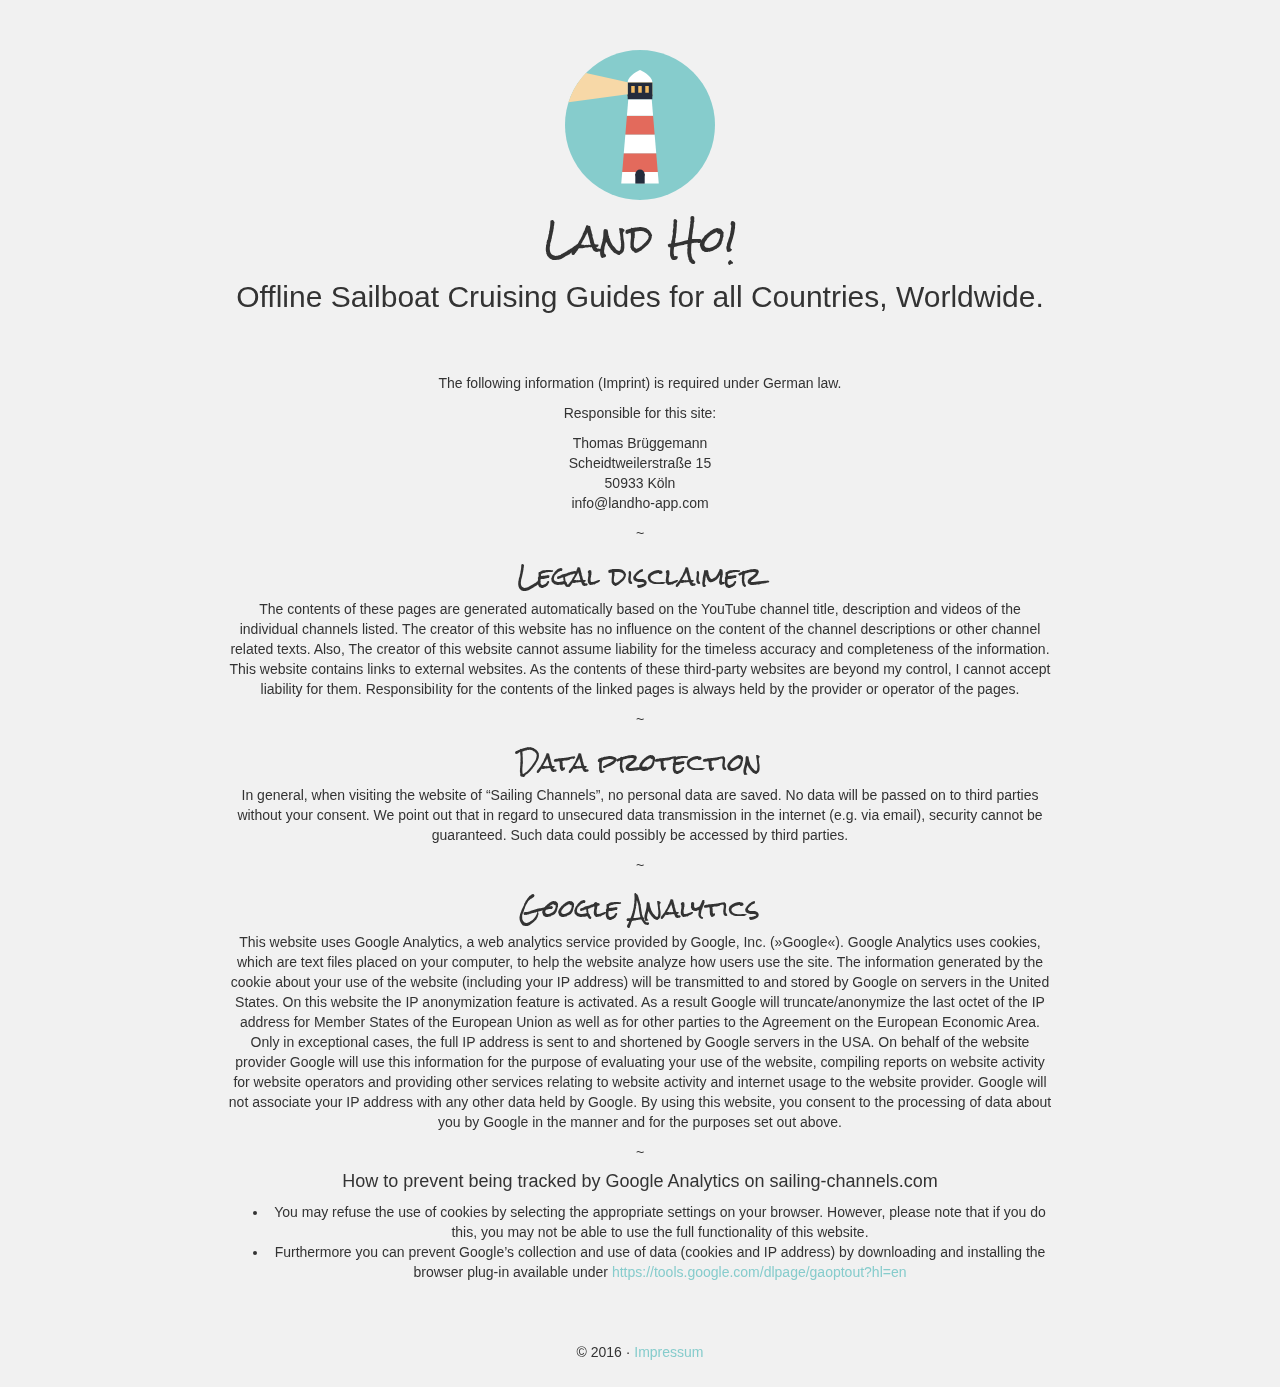
==== imprint.html @ a47e9b3a "ready for now" ====
<html>

<head>
	<meta charset="utf-8"/>
	<meta http-equiv="X-UA-Compatible" content="IE=edge"/>
	<meta name="viewport" content="width=device-width, initial-scale=1, initial-scale=1.0, maximum-scale=1.0, user-scalable=0" />
	
	<title>Imprint - Land Ho! - Offline Sailboat Cruising Guides for all Countries Worldwide.</title>
	<meta name="description" content="Land Ho! - Offline Sailboat Cruising Guides for all Countries Worldwide.">
	<meta name="keywords" content="cruising,guide,guidebook,sailing,channels,youtube,sailboat,liveaboard,sail" />

	<link rel="stylesheet" href="https://maxcdn.bootstrapcdn.com/bootstrap/3.3.6/css/bootstrap.min.css">
	<link rel="stylesheet" href="https://fonts.googleapis.com/css?family=Rock+Salt">
	<link rel="stylesheet" href="https://maxcdn.bootstrapcdn.com/font-awesome/4.6.3/css/font-awesome.min.css">
	<link rel="stylesheet" href="css/main.css">
</head>

<body>

	<video width="100%" height="250" autoplay loop muted>
		<source src="hero.mp4" type="video/mp4" />
	</video>

	<div class="container-fluid landho-container">

		<div class="row">
			<div class="col-md-12">
				<a href="/"><img src="img/icon.svg" width="150" /></a>
				<h1>Land Ho!</h1>
				<h2>Offline Sailboat Cruising Guides for all Countries, Worldwide.</h2>
			</div>
		</div>
		<div class="row">
			<div class="col-md-2"></div>
			<div class="col-md-8">
				<p>The following information (Imprint) is required under German law.</p>

                <p>Responsible for this site:</p>

                <p><span class="reverse">nnameggürB samohT</span><br />
                <span class="reverse">51 eßartsreliewtdiehcS</span><br />
                <span class="reverse">nlöK 33905</span><br />
                <span class="reverse">moc.ppa-ohdnal@ofni</span><br />
				</p>
				<center><p>~</p></center>
                <h3>Legal disclaimer</h3>
                <p>The contents of these pages are generated automatically based on the YouTube channel title, description and videos of the individual channels listed. The creator of this website has no influence on the content of the channel descriptions or other channel related texts. Also, The creator of this website cannot assume liability for the timeless accuracy and completeness of the information. This website contains links to external websites. As the contents of these third-party websites are beyond my control, I cannot accept liability for them. ResponsibiIity for the contents of the linked pages is always held by the provider or operator of the pages.</p>
				<center><p>~</p></center>
                <h3>Data protection</h3>
                <p>In general, when visiting the website of “Sailing Channels”, no personal data are saved. No data will be passed on to third parties without your consent. We point out that in regard to unsecured data transmission in the internet (e.g. via email), security cannot be guaranteed. Such data could possibIy be accessed by third parties.</p>
				<center><p>~</p></center>
                <h3>Google Analytics</h3>
                <p>This website uses Google Analytics, a web analytics service provided by Google, Inc. (»Google«). Google Analytics uses cookies, which are text files placed on your computer, to help the website analyze how users use the site. The information generated by the cookie about your use of the website (including your IP address) will be transmitted to and stored by Google on servers in the United States. On this website the IP anonymization feature is activated. As a result Google will truncate/anonymize the last octet of the IP address for Member States of the European Union as well as for other parties to the Agreement on the European Economic Area. Only in exceptional cases, the full IP address is sent to and shortened by Google servers in the USA. On behalf of the website provider Google will use this information for the purpose of evaluating your use of the website, compiling reports on website activity for website operators and providing other services relating to website activity and internet usage to the website provider. Google will not associate your IP address with any other data held by Google. By using this website, you consent to the processing of data about you by Google in the manner and for the purposes set out above.</p>
				<center><p>~</p></center>
                <h4>How to prevent being tracked by Google Analytics on sailing-channels.com</h4>

                <ul>
                    <li>You may refuse the use of cookies by selecting the appropriate settings on your browser. However, please note that if you do this, you may not be able to use the full functionality of this website.</li>
                    <li>Furthermore you can prevent Google’s collection and use of data (cookies and IP address) by downloading and installing the browser plug-in available under <a href="https://tools.google.com/dlpage/gaoptout?hl=en" target="_blank">https://tools.google.com/dlpage/gaoptout?hl=en</a></li>
                </ul>
			</div>
			<div class="col-md-2"></div>
		</div>

		<div class="row row-footer">
			<div class="col-md-12">&copy; 2016 &middot <a href="impressum.html">Impressum</a></div>
		</div>
	</div>

	<script>
		(function(i,s,o,g,r,a,m){i['GoogleAnalyticsObject']=r;i[r]=i[r]||function(){
		(i[r].q=i[r].q||[]).push(arguments)},i[r].l=1*new Date();a=s.createElement(o),
		m=s.getElementsByTagName(o)[0];a.async=1;a.src=g;m.parentNode.insertBefore(a,m)
		})(window,document,'script','https://www.google-analytics.com/analytics.js','ga');

		ga('create', 'UA-15981085-18', 'auto');
		ga('send', 'pageview');
	</script>
</body>
</html>
---- css/main.css ----
body {
    background-color: #f1f1f1;
}

video { 
    position: fixed;
    top: 50%;
    left: 50%;
    min-width: 100%;
    min-height: 100%;
    width: auto;
    height: auto;
    z-index: -100;
    transform: translateX(-50%) translateY(-50%);
    background-size: cover;
    opacity: 0.3;
    -webkit-filter: grayscale(100%); /* Chrome, Safari, Opera */
    filter: grayscale(100%);
}

h1, h3 {
    font-family: "Rock Salt", cursive;
}

h2 {
    font-weight: 100;
}

.row {
    margin-top:50px;
    text-align: center;
}

.row-footer {
    margin-bottom:25px;
}

.screenshot-img {
    -webkit-box-shadow: 0px 0px 50px 0px rgba(0,0,0,0.2);
    -moz-box-shadow: 0px 0px 50px 0px rgba(0,0,0,0.2);
    box-shadow: 0px 0px 50px 0px rgba(0,0,0,0.2);
}

.btn-landho {
    background-color: #86cccc!important;
    color:white!important;
    -webkit-text-shadow: 0px 0px 5px rgba(0, 0, 0, 0.3);
    -moz-text-shadow: 0px 0px 5px rgba(0, 0, 0, 0.3);
    text-shadow: 0px 0px 5px rgba(0, 0, 0, 0.3);

    -webkit-box-shadow: 0px 0px 10px 0px rgba(0,0,0,0.1);
    -moz-box-shadow: 0px 0px 10px 0px rgba(0,0,0,0.1);
    box-shadow: 0px 0px 10px 0px rgba(0,0,0,0.1);
}

.btn-landho:hover {
    opacity: 0.9;
}

a {
    color: #86cccc!important;
}

.carousel-btn {
    color:#888!important;
    font-size: 4em;
}

.carousel-btn-right {
    float:left;
}

.carousel-btn-left {
    float:right;
}

.carousel-btn:hover {
    color:#444!important;
}

.reverse {
    unicode-bidi: bidi-override;
    direction: rtl;
    text-align: left;
}
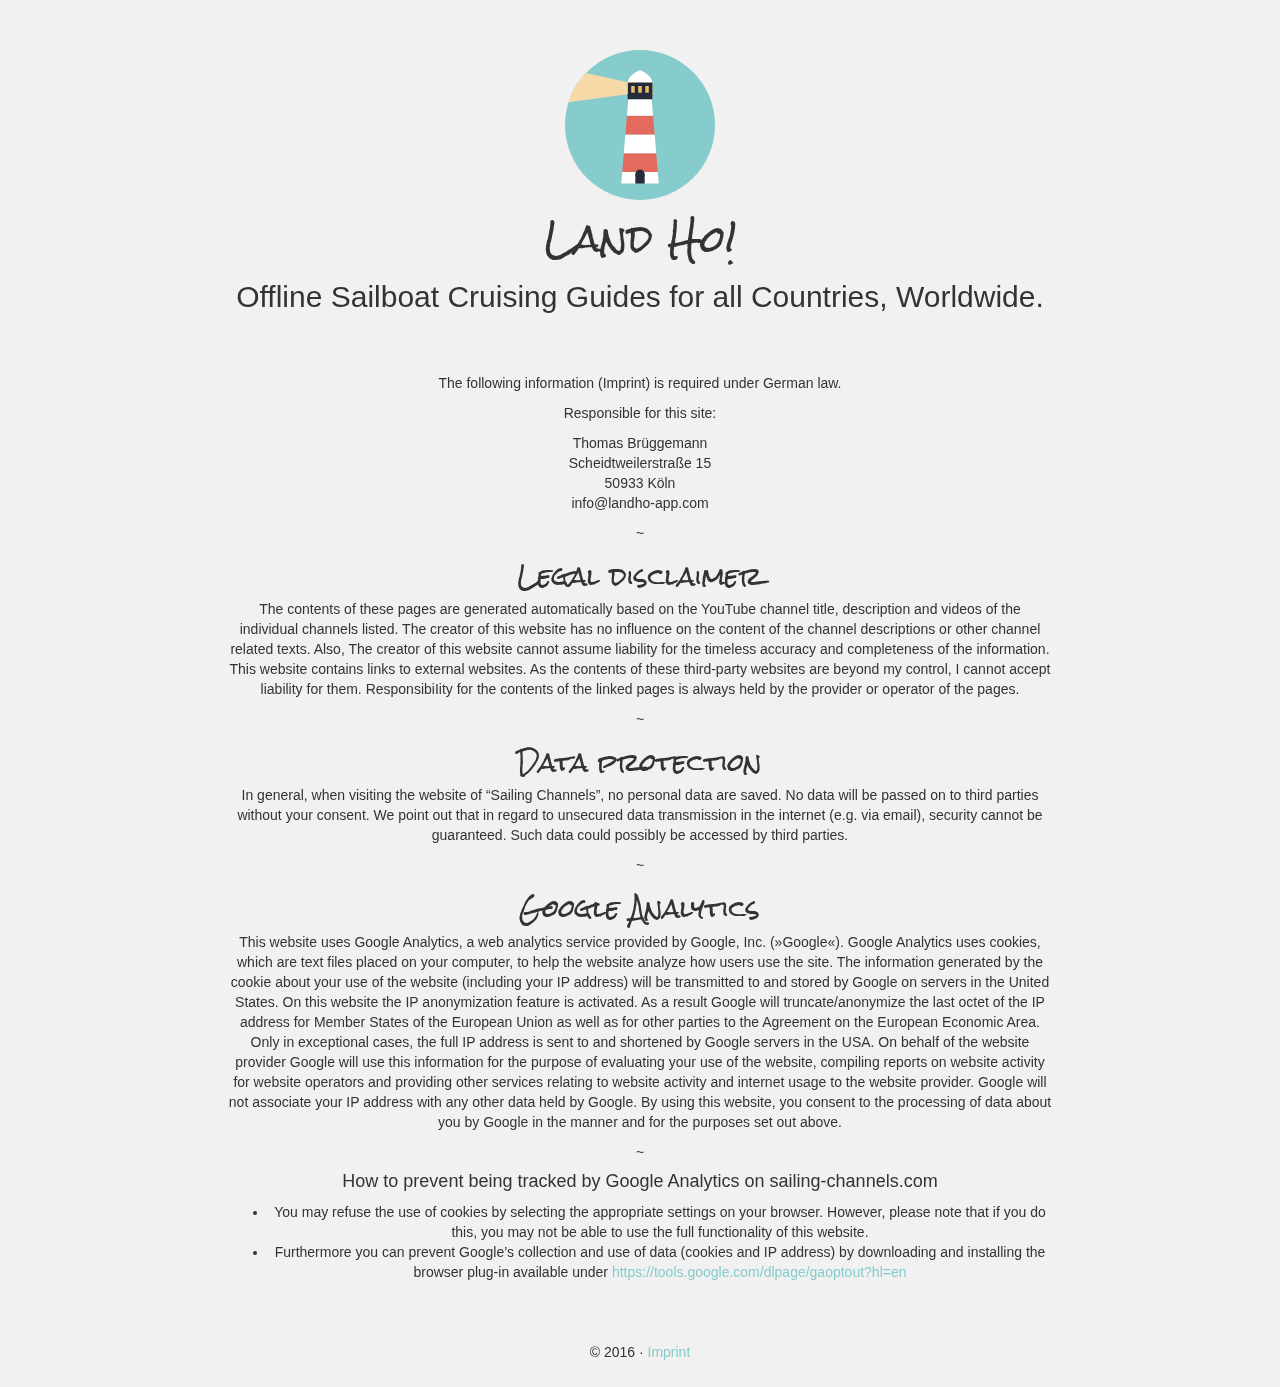
==== commit 2fd1a4e3: "fixi linki" ====
--- a/imprint.html
+++ b/imprint.html
@@ -63,7 +63,7 @@
 		</div>
 
 		<div class="row row-footer">
-			<div class="col-md-12">&copy; 2016 &middot <a href="impressum.html">Impressum</a></div>
+			<div class="col-md-12">&copy; 2016 &middot <a href="imprint.html">Imprint</a></div>
 		</div>
 	</div>
 
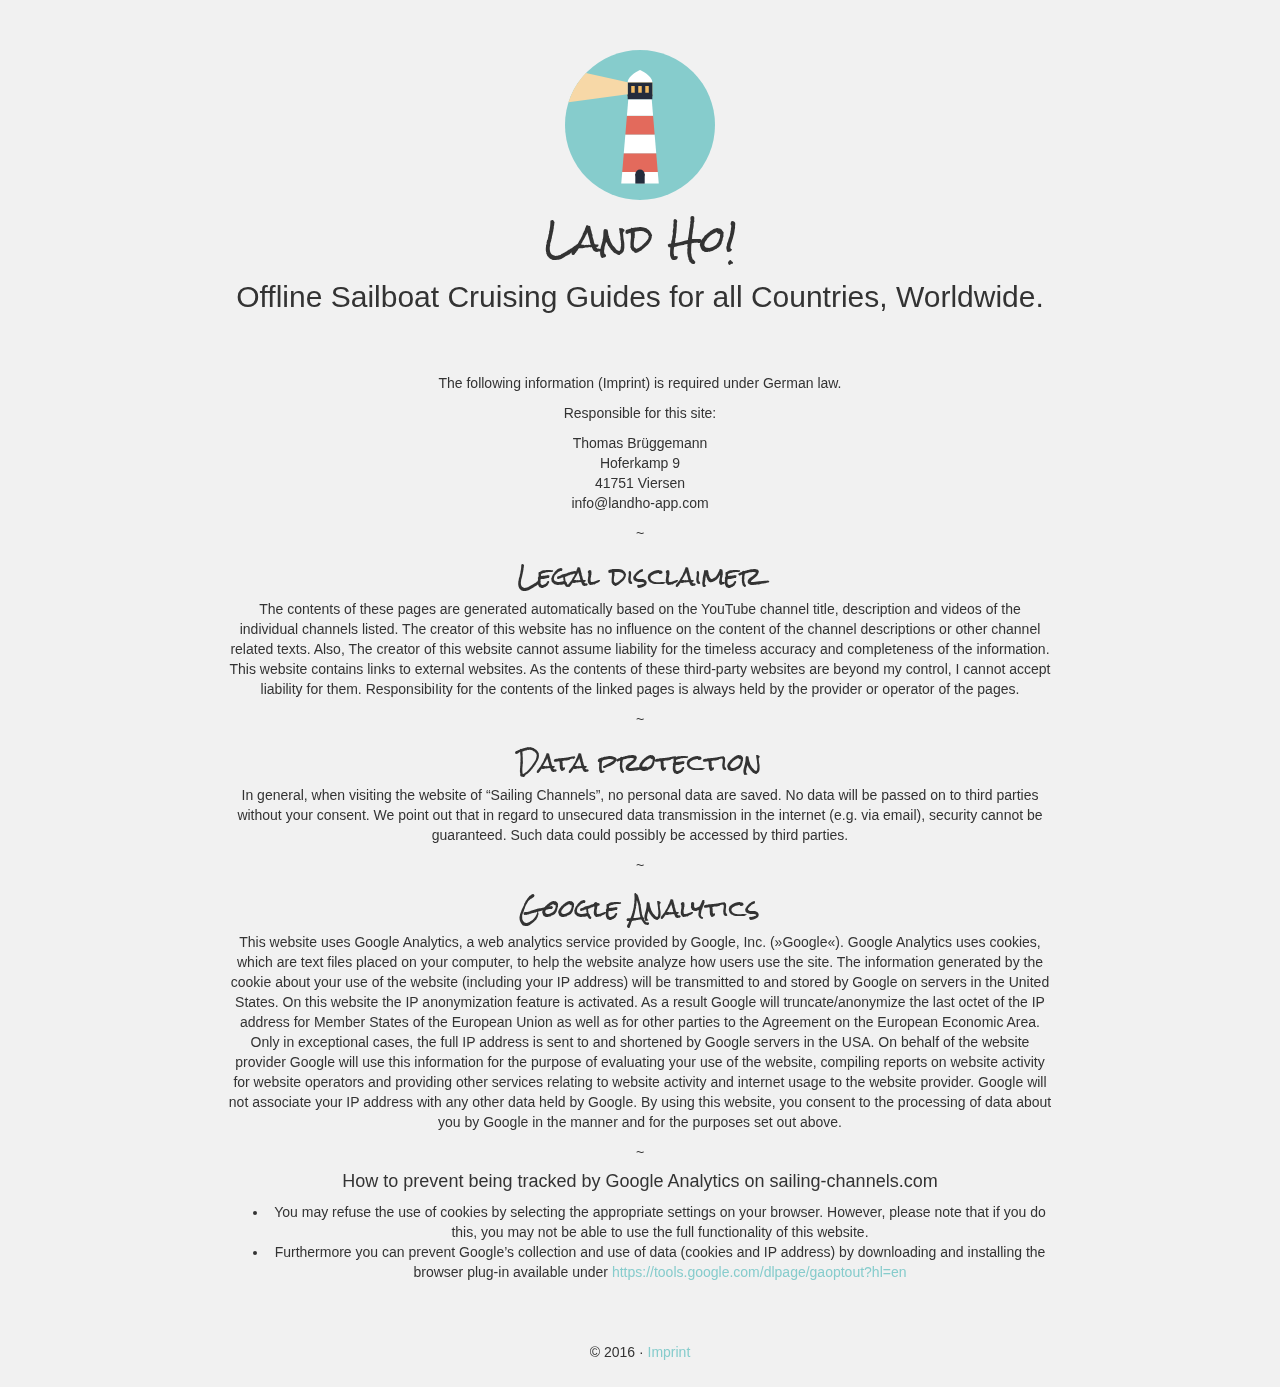
==== commit 81822524: "imprint update" ====
--- a/imprint.html
+++ b/imprint.html
@@ -4,7 +4,7 @@
 	<meta charset="utf-8"/>
 	<meta http-equiv="X-UA-Compatible" content="IE=edge"/>
 	<meta name="viewport" content="width=device-width, initial-scale=1, initial-scale=1.0, maximum-scale=1.0, user-scalable=0" />
-	
+
 	<title>Imprint - Land Ho! - Offline Sailboat Cruising Guides for all Countries Worldwide.</title>
 	<meta name="description" content="Land Ho! - Offline Sailboat Cruising Guides for all Countries Worldwide.">
 	<meta name="keywords" content="cruising,guide,guidebook,sailing,channels,youtube,sailboat,liveaboard,sail" />
@@ -38,8 +38,8 @@
                 <p>Responsible for this site:</p>
 
                 <p><span class="reverse">nnameggürB samohT</span><br />
-                <span class="reverse">51 eßartsreliewtdiehcS</span><br />
-                <span class="reverse">nlöK 33905</span><br />
+                <span class="reverse">9 pmakrefoH</span><br />
+                <span class="reverse">nesreiV 15714</span><br />
                 <span class="reverse">moc.ppa-ohdnal@ofni</span><br />
 				</p>
 				<center><p>~</p></center>
@@ -77,4 +77,4 @@
 		ga('send', 'pageview');
 	</script>
 </body>
-</html>+</html>
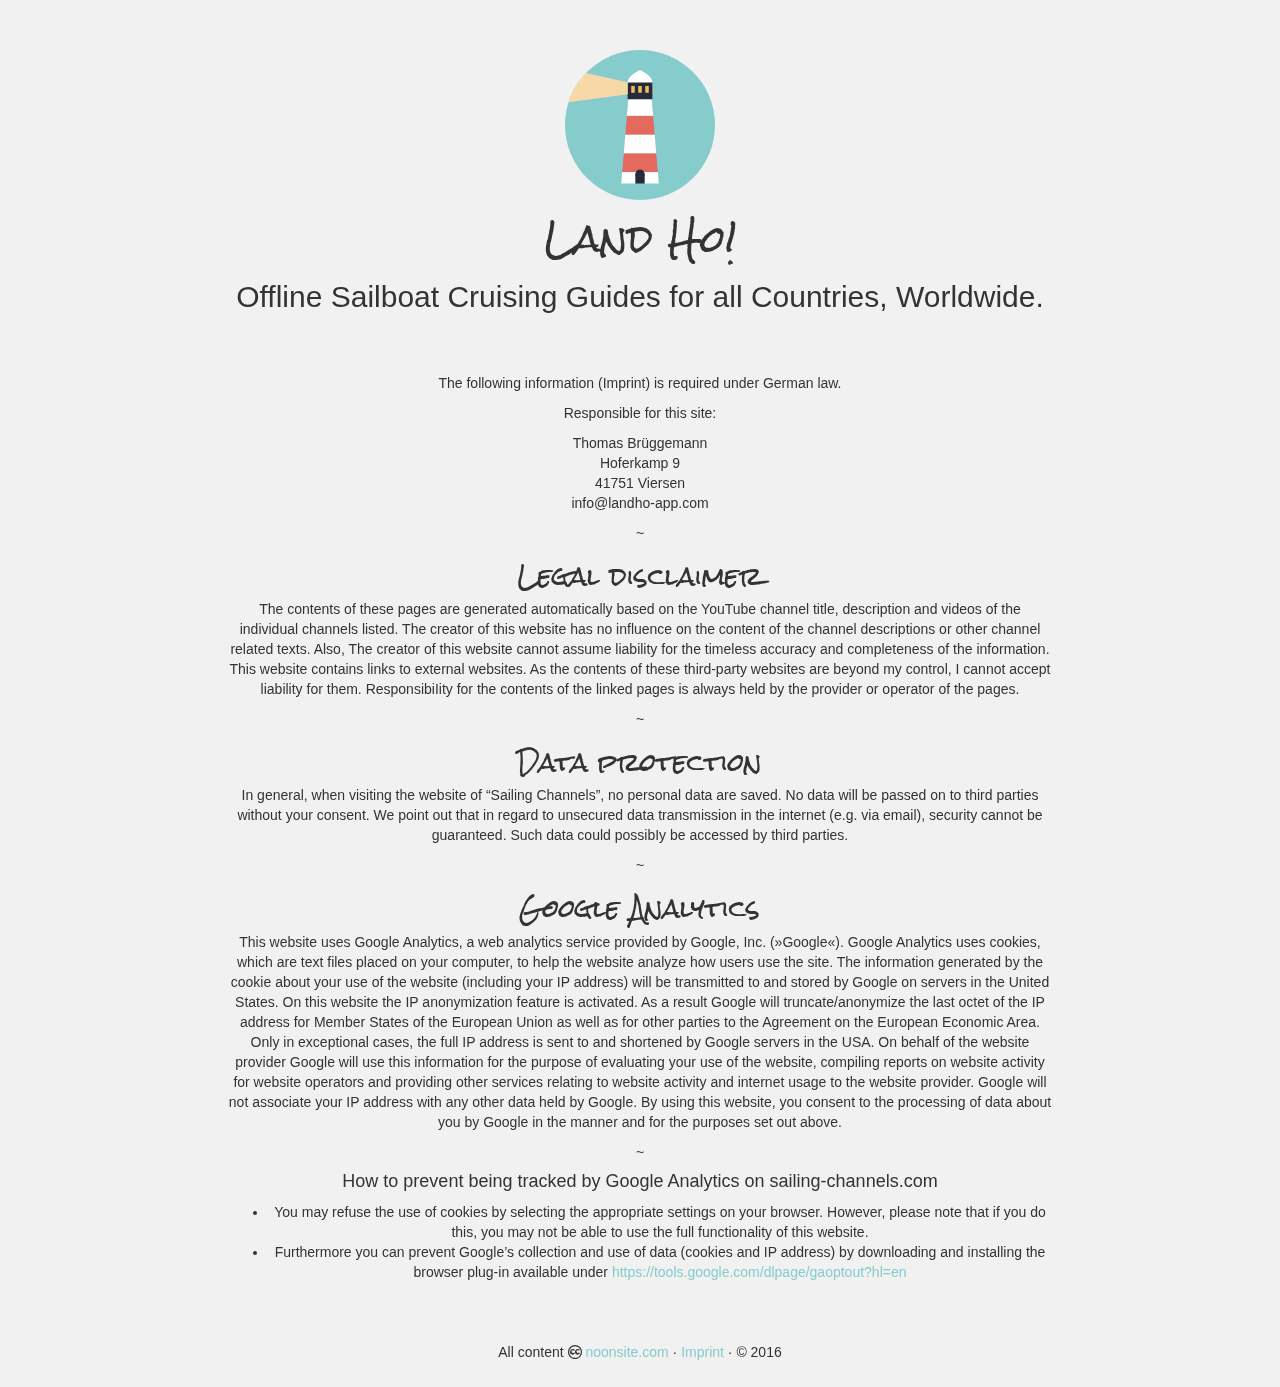
==== commit f41dafc9: "footer update" ====
--- a/imprint.html
+++ b/imprint.html
@@ -63,7 +63,9 @@
 		</div>
 
 		<div class="row row-footer">
-			<div class="col-md-12">&copy; 2016 &middot <a href="imprint.html">Imprint</a></div>
+			<div class="col-md-12">
+				All content <i class="fa fa-creative-commons" aria-hidden="true"></i> <a href="http://noonsite.com">noonsite.com</a> &middot; <a href="imprint.html">Imprint</a> &middot; &copy; 2016
+			</div>
 		</div>
 	</div>
 
